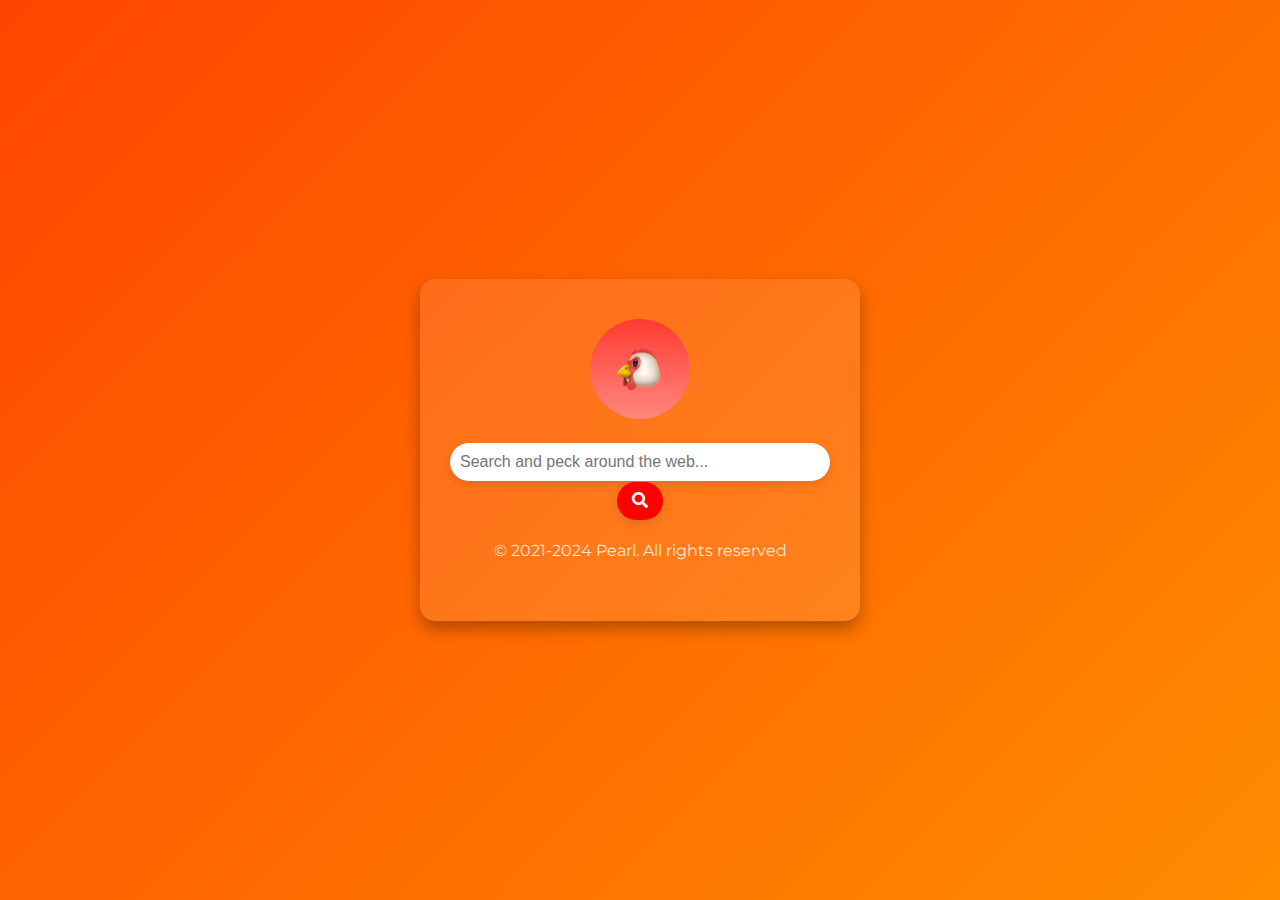
==== mobile.html @ 11982dda "Add files via upload" ====
<!DOCTYPE html>
<html lang="en">
<head>
    <meta charset="UTF-8">
    <meta name="viewport" content="width=device-width, initial-scale=1.0">
    <title>Pearl Home</title>
    <link rel="stylesheet" href="https://cdnjs.cloudflare.com/ajax/libs/font-awesome/5.15.4/css/all.min.css">
    <link rel="stylesheet" href="https://fonts.googleapis.com/css2?family=Montserrat:wght@400;700&display=swap">
    <style>
        body {
            margin: 0;
            font-family: 'Montserrat', sans-serif;
            display: flex;
            justify-content: center;
            align-items: center;
            height: 100vh;
            background: linear-gradient(135deg, #ff4500, #ff8c00);
            color: white;
        }
        .container {
            text-align: center;
            background: rgba(255, 255, 255, 0.1);
            padding: 40px 20px;
            border-radius: 15px;
            box-shadow: 0 8px 16px rgba(0, 0, 0, 0.3);
            width: 90%;
            max-width: 400px;
        }
        .logo {
            width: 100px;
            margin-bottom: 20px;
            animation: float 3s ease-in-out infinite;
            border-radius: 50%;
        }
        .search-bar {
            width: 90%;
            padding: 10px;
            border: none;
            border-radius: 30px;
            margin-bottom: 10px;
            font-size: 1em;
            box-shadow: 0 4px 8px rgba(0, 0, 0, 0.1);
            transition: transform 0.2s;
        }
        .search-bar:focus {
            transform: scale(1.05);
        }
        .search-button {
            padding: 10px 15px;
            border: none;
            margin-top: -10px;
            border-radius: 30px;
            background-color: #ff0000;
            color: white;
            font-size: 1em;
            cursor: pointer;
            transition: background-color 0.3s, transform 0.2s;
            box-shadow: 0 4px 8px rgba(0, 0, 0, 0.1);
        }
        .search-button:hover {
            background-color: #ff4800;
            transform: scale(1.05);
        }
        footer {
            margin-top: 20px;
        }
        footer h4 {
            font-weight: 400;
            opacity: 0.8;
        }
        @keyframes float {
            0%, 100% {
                transform: translateY(0);
            }
            50% {
                transform: translateY(-10px);
            }
        }
    </style>
</head>
<body>
    <div class="container">
        <img src="pearlhome.png" alt="Pearl Home Logo" class="logo">
        <input type="text" id="searchInput" class="search-bar" placeholder="Search and peck around the web...">
        <button id="searchButton" class="search-button"><i class="fas fa-search"></i></button>
        <footer>
            <h4>&copy; 2021-2024 Pearl. All rights reserved</h4>
        </footer>
    </div>
    <script>
        document.getElementById("searchButton").addEventListener("click", function() {
            var query = document.getElementById("searchInput").value;
            if (query.trim() !== "") {
                var searchUrl = "https://www.google.com/search?q=" + encodeURIComponent(query);
                window.location.href = searchUrl;
            }
        });
    </script>
</body>
</html>
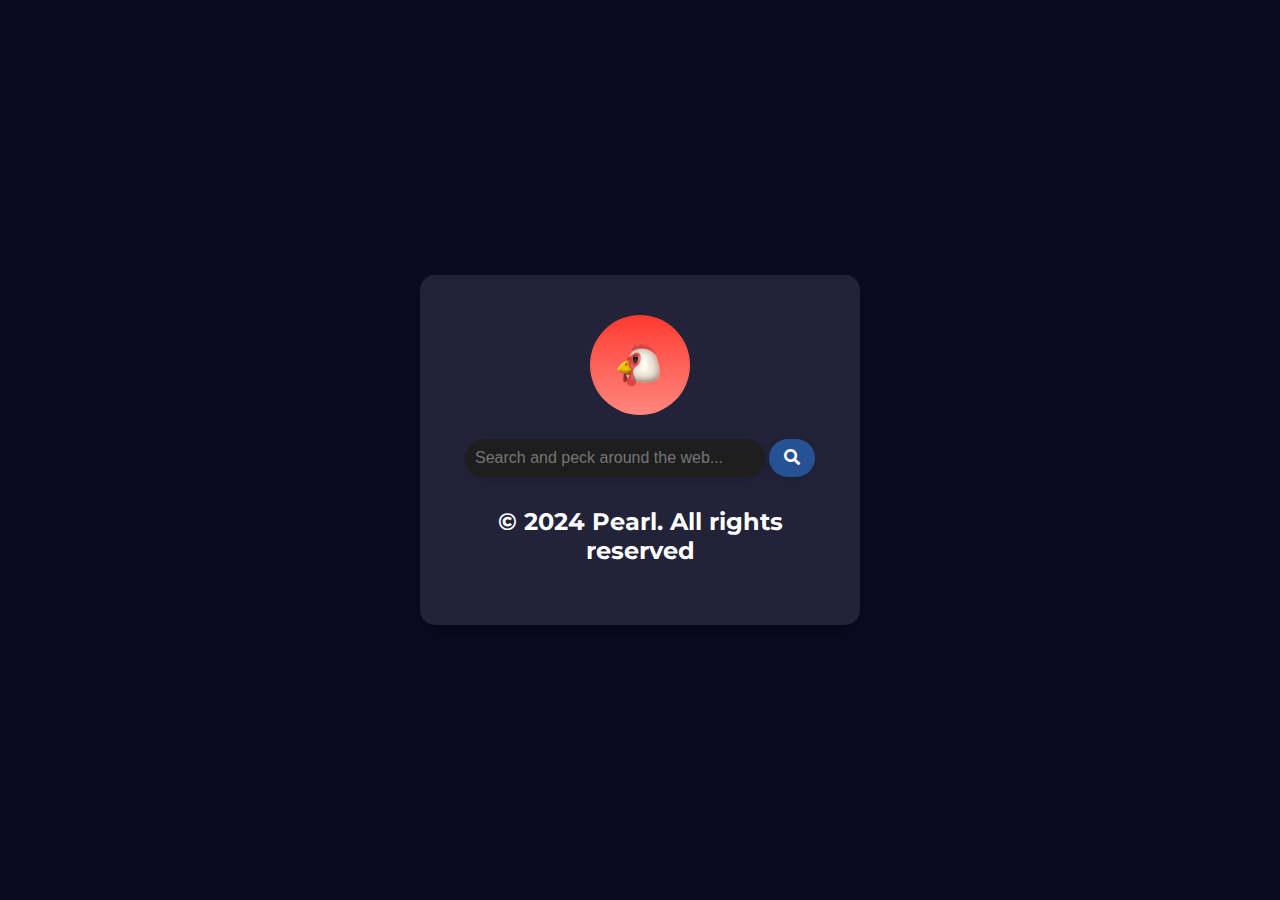
==== commit c4fc0fb6: "Add files via upload" ====
--- a/mobile.html
+++ b/mobile.html
@@ -3,7 +3,7 @@
 <head>
     <meta charset="UTF-8">
     <meta name="viewport" content="width=device-width, initial-scale=1.0">
-    <title>Pearl Home</title>
+    <title>Home</title>
     <link rel="stylesheet" href="https://cdnjs.cloudflare.com/ajax/libs/font-awesome/5.15.4/css/all.min.css">
     <link rel="stylesheet" href="https://fonts.googleapis.com/css2?family=Montserrat:wght@400;700&display=swap">
     <style>
@@ -14,7 +14,7 @@
             justify-content: center;
             align-items: center;
             height: 100vh;
-            background: linear-gradient(135deg, #ff4500, #ff8c00);
+            background-color: #0a0a23;
             color: white;
         }
         .container {
@@ -33,11 +33,12 @@
             border-radius: 50%;
         }
         .search-bar {
-            width: 90%;
+            width: 70%;
             padding: 10px;
             border: none;
             border-radius: 30px;
             margin-bottom: 10px;
+            background-color: rgb(30, 30, 30);
             font-size: 1em;
             box-shadow: 0 4px 8px rgba(0, 0, 0, 0.1);
             transition: transform 0.2s;
@@ -50,7 +51,7 @@
             border: none;
             margin-top: -10px;
             border-radius: 30px;
-            background-color: #ff0000;
+            background-color: #265294;
             color: white;
             font-size: 1em;
             cursor: pointer;
@@ -58,7 +59,7 @@
             box-shadow: 0 4px 8px rgba(0, 0, 0, 0.1);
         }
         .search-button:hover {
-            background-color: #ff4800;
+            background-color: #000000;
             transform: scale(1.05);
         }
         footer {
@@ -84,7 +85,7 @@
         <input type="text" id="searchInput" class="search-bar" placeholder="Search and peck around the web...">
         <button id="searchButton" class="search-button"><i class="fas fa-search"></i></button>
         <footer>
-            <h4>&copy; 2021-2024 Pearl. All rights reserved</h4>
+            <h2>&copy; 2024 Pearl. All rights reserved</h2>
         </footer>
     </div>
     <script>
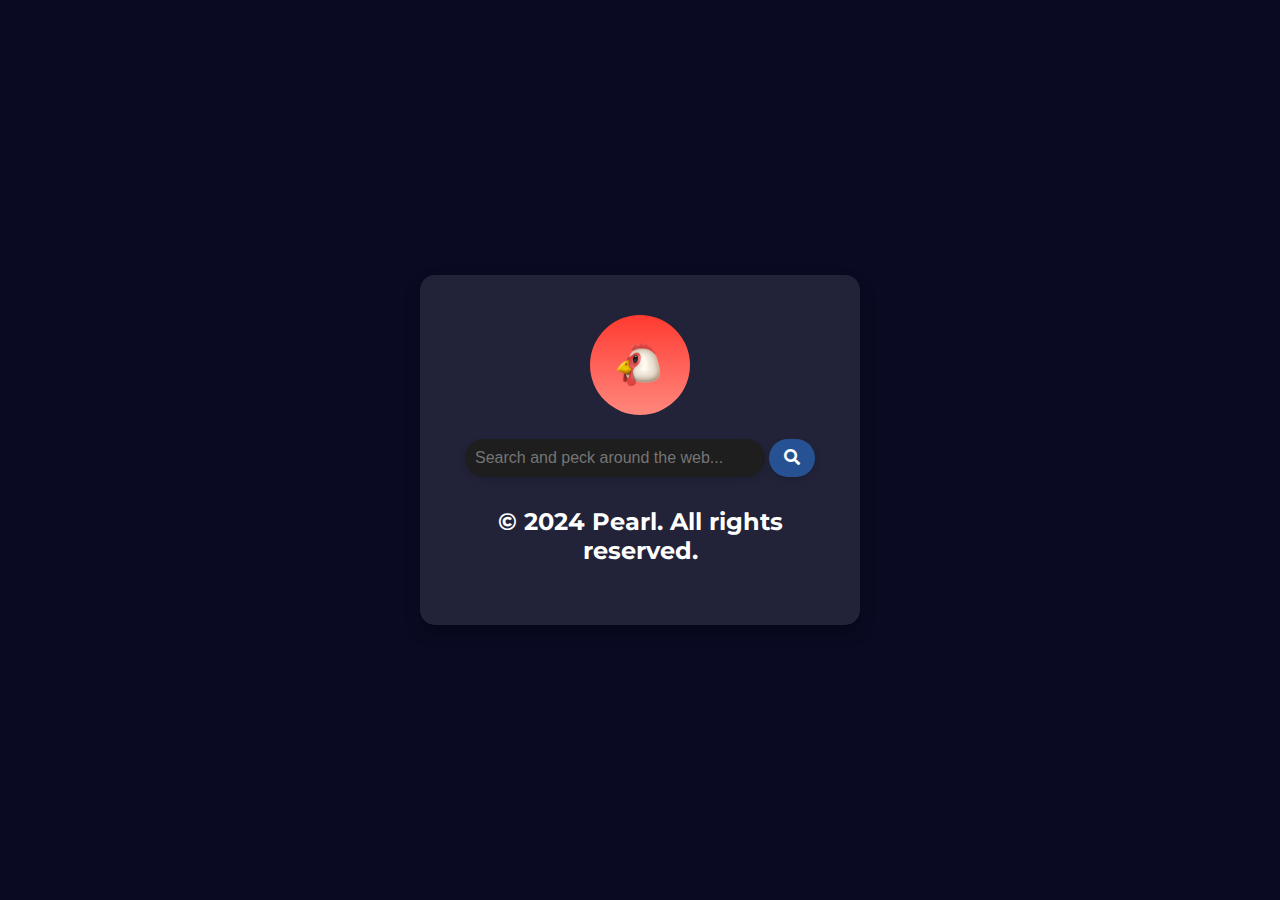
==== commit 836aea2f: "Update mobile.html" ====
--- a/mobile.html
+++ b/mobile.html
@@ -85,7 +85,7 @@
         <input type="text" id="searchInput" class="search-bar" placeholder="Search and peck around the web...">
         <button id="searchButton" class="search-button"><i class="fas fa-search"></i></button>
         <footer>
-            <h2>&copy; 2024 Pearl. All rights reserved</h2>
+            <h2>&copy; 2024 Pearl. All rights reserved.</h2>
         </footer>
     </div>
     <script>
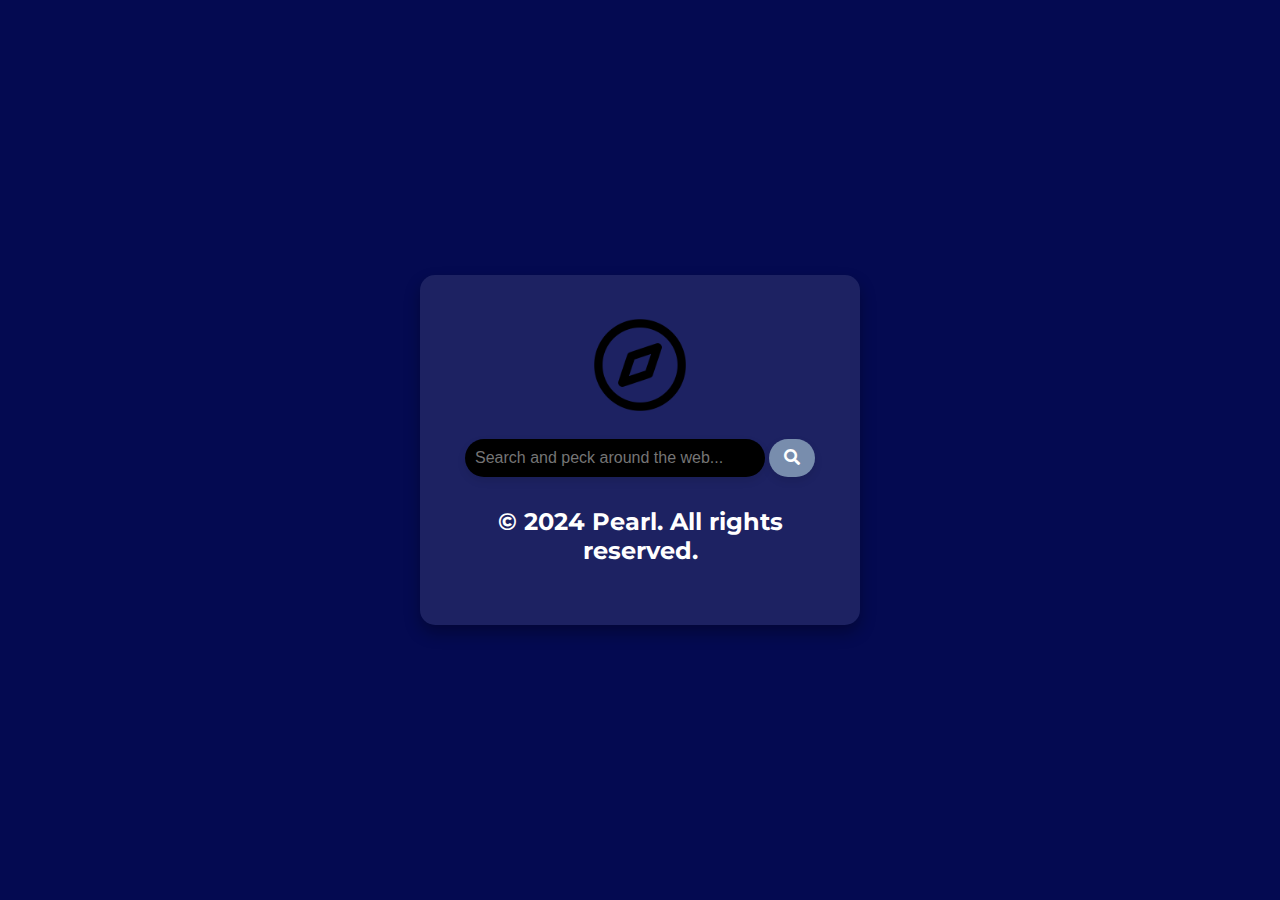
==== commit c29d03a7: "UI v5" ====
--- a/mobile.html
+++ b/mobile.html
@@ -14,7 +14,7 @@
             justify-content: center;
             align-items: center;
             height: 100vh;
-            background-color: #0a0a23;
+            background-color: #040a51;
             color: white;
         }
         .container {
@@ -38,10 +38,11 @@
             border: none;
             border-radius: 30px;
             margin-bottom: 10px;
-            background-color: rgb(30, 30, 30);
+            background-color: rgb(0, 0, 0);
             font-size: 1em;
             box-shadow: 0 4px 8px rgba(0, 0, 0, 0.1);
             transition: transform 0.2s;
+            color: rgb(136, 158, 230);
         }
         .search-bar:focus {
             transform: scale(1.05);
@@ -51,7 +52,7 @@
             border: none;
             margin-top: -10px;
             border-radius: 30px;
-            background-color: #265294;
+            background-color: #788dad;
             color: white;
             font-size: 1em;
             cursor: pointer;
@@ -59,7 +60,7 @@
             box-shadow: 0 4px 8px rgba(0, 0, 0, 0.1);
         }
         .search-button:hover {
-            background-color: #000000;
+            background-color: #5b4eea;
             transform: scale(1.05);
         }
         footer {
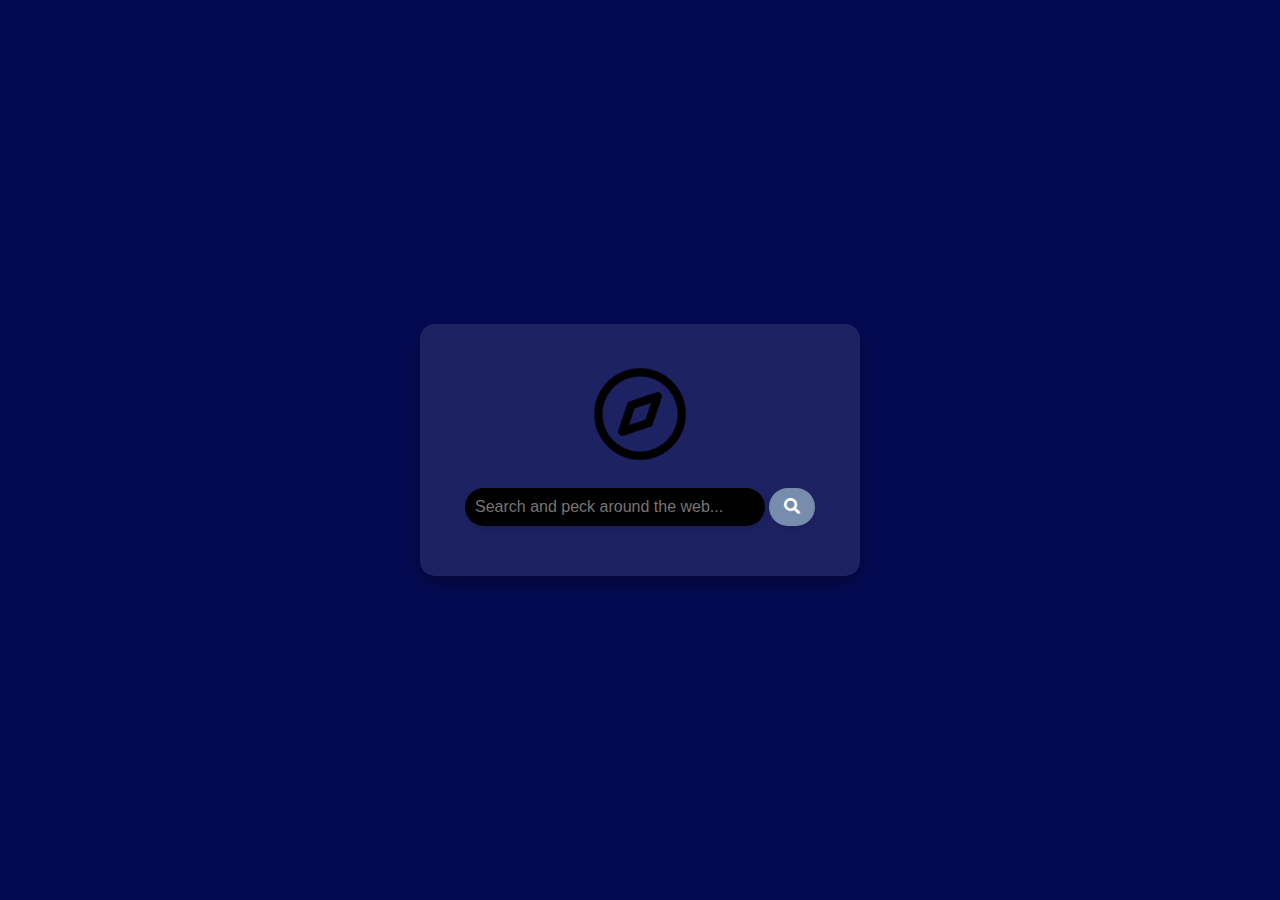
==== commit a65029d5: "ewf" ====
--- a/mobile.html
+++ b/mobile.html
@@ -85,9 +85,6 @@
         <img src="pearlhome.png" alt="Pearl Home Logo" class="logo">
         <input type="text" id="searchInput" class="search-bar" placeholder="Search and peck around the web...">
         <button id="searchButton" class="search-button"><i class="fas fa-search"></i></button>
-        <footer>
-            <h2>&copy; 2024 Pearl. All rights reserved.</h2>
-        </footer>
     </div>
     <script>
         document.getElementById("searchButton").addEventListener("click", function() {
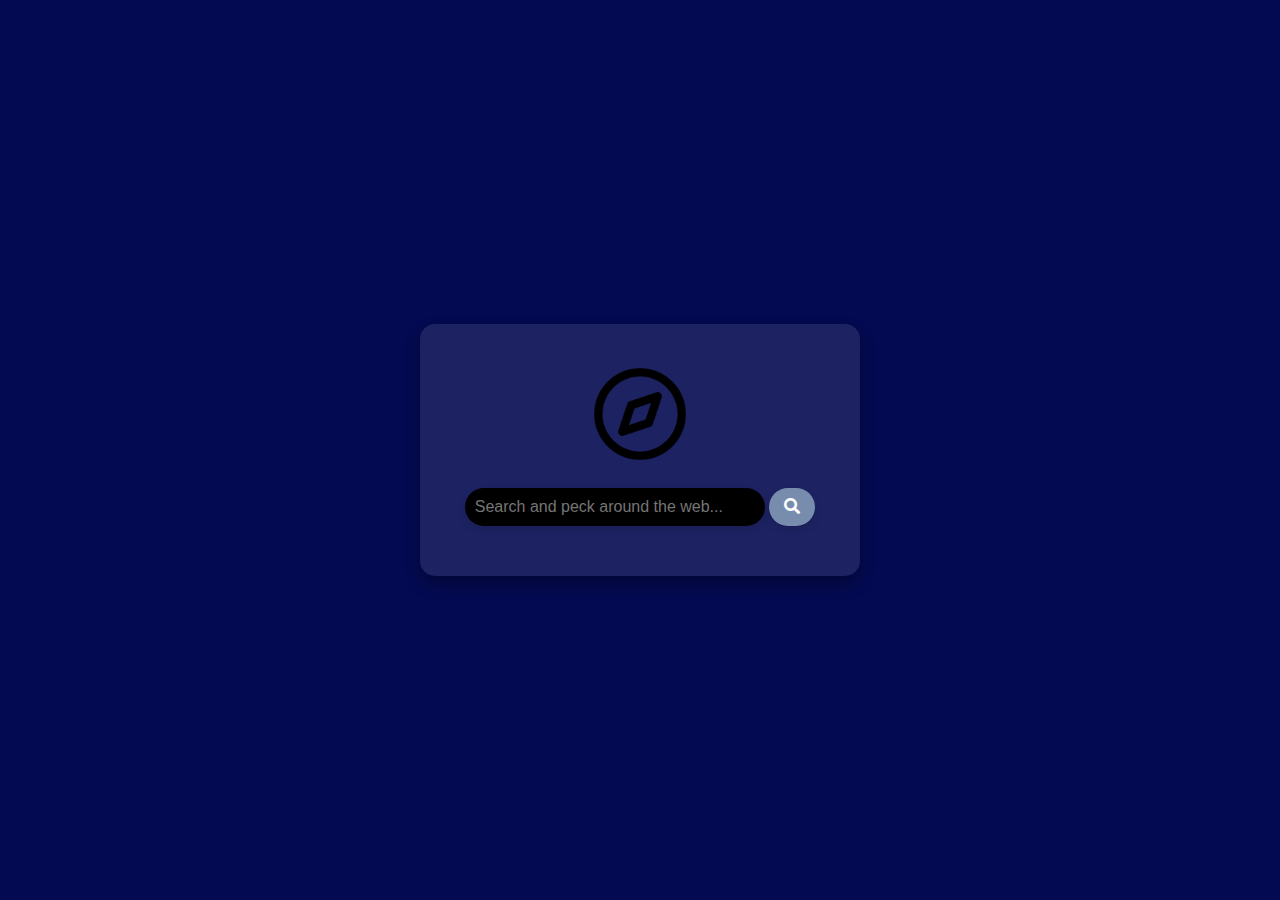
==== commit 8426b29f: "1.1.89.0" ====
--- a/mobile.html
+++ b/mobile.html
@@ -9,7 +9,7 @@
     <style>
         body {
             margin: 0;
-            font-family: 'Montserrat', sans-serif;
+            font-family: 'SF Pro', sans-serif;
             display: flex;
             justify-content: center;
             align-items: center;
